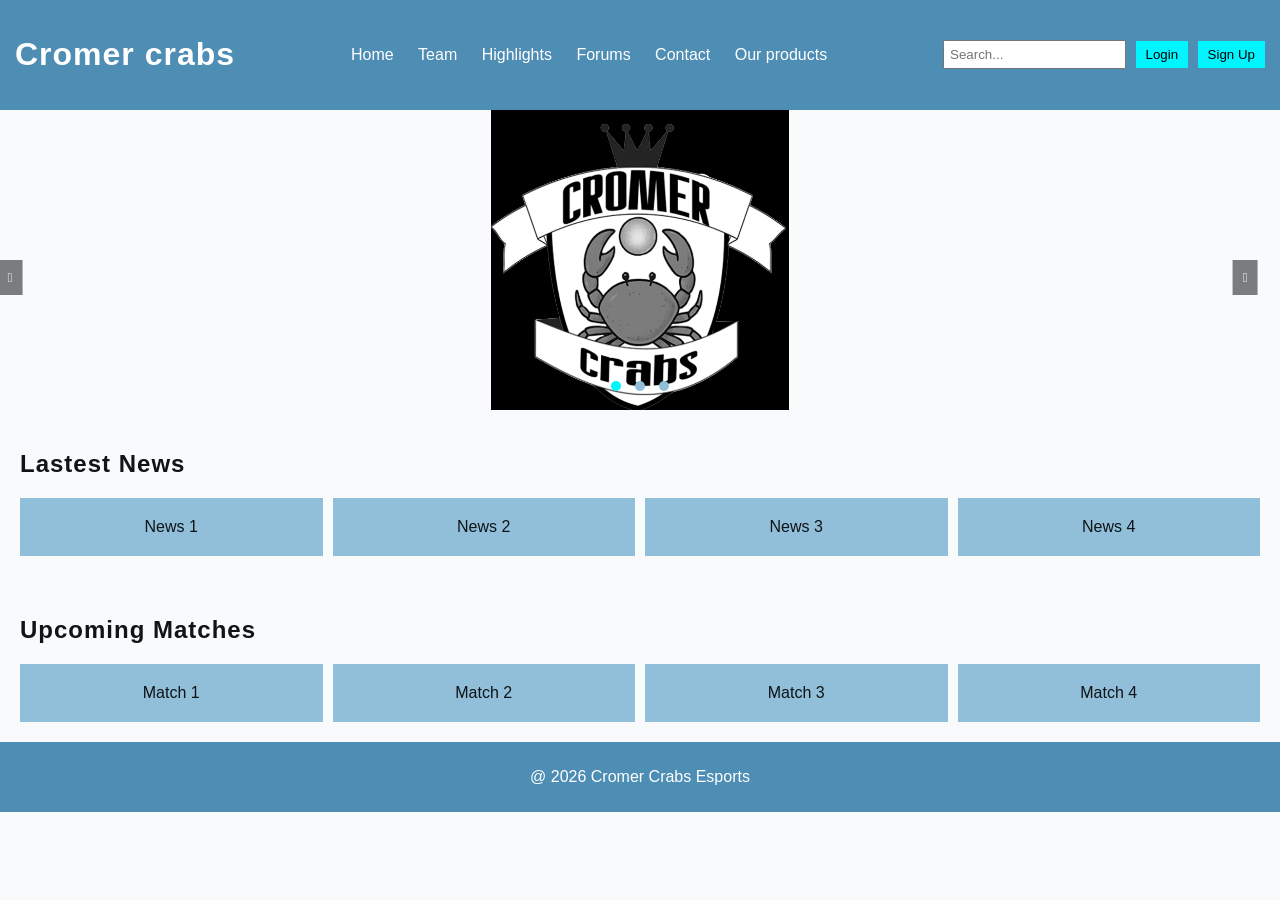
==== index.html @ f631992f "team 7" ====
<!DOCTYPE html>
<html lang="en">
<head>
    <meta charset="UTF-8">
    <meta name="viewport" content="width=device-width, initial-scale=1.0">
    <title>home page</title>
    <link rel="stylesheet" href="style.css">
</head>
<body>
    
    <header>
    <h1 class="logo">Cromer crabs</h1>

    <nav>
        <a href="index.html">Home</a>
        <a href="team.html">Team</a>
        <a href="Highlight.html">Highlights</a>
        <a href="forums.html">Forums</a>
        <a href="">Contact</a>
        <a href="our products.html">Our products</a>
    </nav>

    <div class="actions">
        <input type="text" placeholder="Search...">
        <button class>Login</button>
        <button>Sign Up</button>
    </div>
    </header>

    <section class="hero">
      <div class="slides">

        <div class="slide active"><img src="assets/carsouel 1.png" alt="Cromer Crabs Logo"></div>
        <div class="slide">Featured Player 2</div>
        <div class="slide">Featured Player 3</div>

      </div>

      <button class="prev">&#100094;</button>
      <button class="next">&#100095;</button>

      <div class="carousel-nav">
        <span class="dot active"></span>
        <span class="dot"></span>
        <span class="dot"></span>
      </div>
    </section>


    <section class="section">
        <h2>Lastest News</h2>
        <div class="grid">
            <div class="card">News 1</div>
            <div class="card">News 2</div>
            <div class="card">News 3</div>
            <div class="card">News 4</div>
        </div>
    </section>


    <section class="section">
        <h2>Upcoming Matches</h2>
        <div class="grid">
            <div class="card">Match 1</div>
            <div class="card">Match 2</div>
            <div class="card">Match 3</div>
            <div class="card">Match 4</div>
        </div>
    </section>

    <footer>
        <p>@ 2026 Cromer Crabs Esports</p>
    </footer>

    <script src="script.js"></script>
</body>
</html>
---- style.css ----
:root {
    --text: #0f1417;
    --background: #f8fafb;
    --primary: #4e8db4;
    --secondary: #91bfda;
    --accent: #00f5ff;
}

body {
    margin: 0;
    font-family: 'Roboto', sans-serif;
    background: var(--background);
    color: var(--text);
}

h1,h2 {
    font-family: 'Bebas Neue', sans-serif;
    letter-spacing: 1px;
}

header {
    display: flex;
    justify-content: space-between;
    align-items: center;
    padding: 15px;
    background: var(--primary);
    color: white;
}

nav a {
    margin: 0 10px;
    text-decoration: none;
    color: white;
}

nav a:hover {
    color: var(--accent);
}

.actions input {
    padding: 5px;
}

.actions button {
    margin-left: 5px;
    background: var(--accent);
    border: none;
    padding: 6px 10px;
    cursor: pointer;
}

.button:hover {
    background: white;
}

.hero {
    position: relative;
    height: 300px;
    overflow: hidden;
}

.slide {
    display: none;
    height: 300px;
    position: relative;
}

.slide img {
    width: 100%;
    height: 100%;
    object-fit: contain;
}

.slide.active {
    display: block;
}

.prev, .next {
    position: absolute;
    top: 50%;
    transform: translate(-50%);
    background: rgba(0, 0, 0, 0.5);
    color: white;
    border: none;
    padding: 10px;
    cursor: pointer;
}

.prev { left: 10px; }
.next { right: 10px; }

.carousel-nav {
    position: absolute;
    bottom: 10px;
    width: 100%;
    text-align: center;
}

.dot {
    height: 10px;
    width: 10px;
    background: var(--secondary);
    display: inline-block;
    margin: 5px;
    border-radius: 50%;
    cursor: pointer;
}

.dot.active {
    background: var(--accent);
}

.section {
    padding: 20px;
}

.team-section {
    padding: 30px;
    text-align: center;
}

.team-container {
    padding: 40px;
    text-align: center;
}

.team-grid {
    display: grid;
    grid-template-columns: repeat(2, 1fr);
    gap: 20px;
    max-width: 800px;
    margin: auto;
}
.player-card {
    background: white;
    border-radius: 10px;
    overflow: hidden;
    box-shadow: 0 4px 10px rgba(0, 0, 0, 0.1);
}

.player-card img {
    width: 100%;
    height: 500px;
    object-fit: cover;
    border-radius: 10px;
    display: block;
}

.player-card img:hover {
    transform: scale(1.05);
    transform: 0.3s;
}

.player-card p {
    margin-top: 10px;
    font-weight: bold;
}

/*CENTER CARD (bottom middle) */
.center-card {
    grid-column: span 2;
    width: 300px;
    margin: auto;
}

.grid {
    display: grid;
    grid-template-columns: repeat(4, 1fr);
    gap: 10px;
}

.card {
    background-color: var(--secondary);
    padding: 20px;
    text-align: center;
}

footer {
    background: var(--primary);
    color: white;
    text-align: center;
    padding: 10px;
}
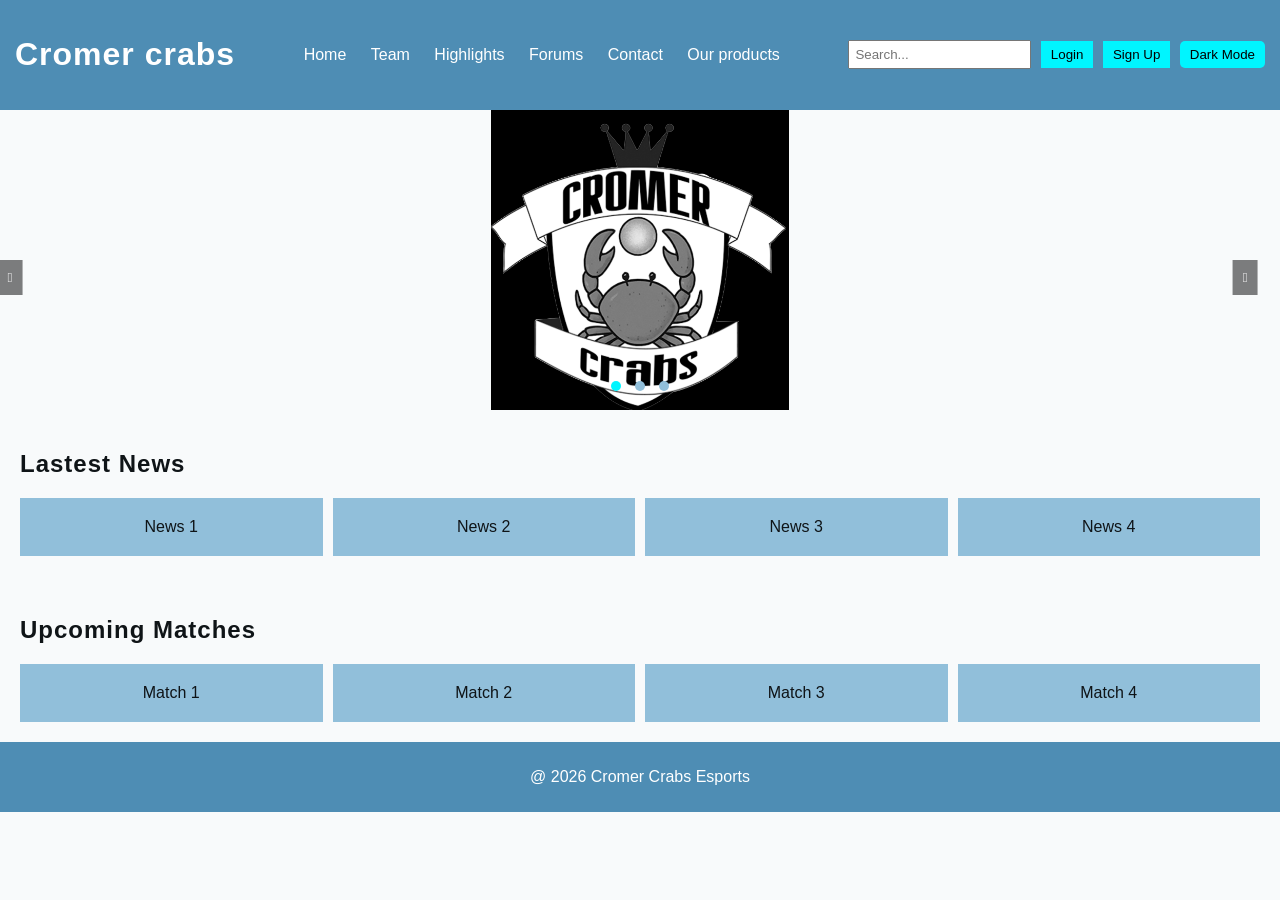
==== commit 85fc1a4a: "team 10" ====
--- a/index.html
+++ b/index.html
@@ -17,13 +17,14 @@
         <a href="Highlight.html">Highlights</a>
         <a href="forums.html">Forums</a>
         <a href="">Contact</a>
-        <a href="our products.html">Our products</a>
+        <a href="ourproducts.html">Our products</a>
     </nav>
 
     <div class="actions">
         <input type="text" placeholder="Search...">
         <button class>Login</button>
         <button>Sign Up</button>
+        <button id="theme-toggle" class="theme-toggle">Toggle Theme</button>
     </div>
     </header>
 
--- a/style.css
+++ b/style.css
@@ -6,6 +6,14 @@
     --accent: #00f5ff;
 }
 
+body.dark-theme {
+    --text: #f8fafc;
+    --background: #0f172a;
+    --primary: #1e293b;
+    --secondary: #334155;
+    --accent: #38bdf8;
+}
+
 body {
     margin: 0;
     font-family: 'Roboto', sans-serif;
@@ -88,6 +96,15 @@
 
 .prev { left: 10px; }
 .next { right: 10px; }
+
+.theme-toggle {
+    background: var(--accent);
+    margin-left: 10px;
+    border-radius: 5px;
+    border: none;
+    padding: 6px 10px;
+    cursor: pointer;
+}
 
 .carousel-nav {
     position: absolute;
@@ -132,10 +149,10 @@
     margin: auto;
 }
 .player-card {
-    background: white;
+    background: var(--secondary);
     border-radius: 10px;
     overflow: hidden;
-    box-shadow: 0 4px 10px rgba(0, 0, 0, 0.1);
+    box-shadow: 0 4px 10px rgba(0, 0, 0, 0.15);
 }
 
 .player-card img {
@@ -180,4 +197,186 @@
     color: white;
     text-align: center;
     padding: 10px;
+}
+
+.page-title {
+    padding: 20px;
+    text-align: center;
+}
+
+.highlight-section {
+   padding: 40px 60px;
+}
+
+.highlight-container {
+    display: flex;
+    align-items: center;
+    justify-content: space-between;
+    max-width: 1100px;
+    margin: auto;
+}
+
+.highlight-grid {
+    display: grid;
+    grid-template-columns: repeat(2, 1fr);
+    gap: 30px;
+    max-width: 900px;
+    width: 100%;
+}
+
+.highlight-card {
+    background: var(--secondary);
+    border-radius: 10px;
+    overflow: hidden;
+    text-align: center;
+}
+
+.highlight-card.large img {
+    height: 200px;
+}
+
+.highlight-card img {
+    width: 100%;
+    height: 150px;
+    object-fit: cover;
+    display: block;
+}
+
+.highlight-card p {
+    padding: 10px;
+}
+
+.arrow {
+    background: #a000a0;
+    color: white;
+    border: none;
+    font-size: 20px;
+    padding: 10px;
+    cursor: pointer;
+    margin: 0 10px;
+}
+
+.arrow:hover {
+    background: var(--accent);
+}
+
+.page-title {
+    text-align: center;
+    padding: 20px;
+}
+
+.forum-container {
+    max-width: 800px;
+    margin: 30px auto;
+    padding: 20px;
+    background: #f0f0f0;
+    border-radius: 8px;
+}
+
+.forum-group {
+    margin-bottom: 20px;
+} 
+
+.forum-group h3 {
+    background: var(--primary);
+    padding: 10px;
+    margin: 0;
+    border-radius: 5px 5px 0 0;
+}
+
+.forum-item {
+    background: white;
+    padding: 12px;
+    border-bottom: 1px solid #ddd;
+    cursor: pointer;
+}
+
+.forum-item:last-child {
+    border-bottom: none;
+}
+
+.forum-item:hover {
+    background: #e6f7ff;
+}
+
+.bio-page {
+    background: #0b0f14;
+    color: #e6f1ff;
+}
+
+.bio-title {
+    text-align: center;
+    font-size: 2.5rem;
+    color: var(--accent);
+}
+
+.bio-container {
+    max-width: 1000px;
+    margin: auto;
+    padding: 40px;
+}
+
+.bio-content {
+    display: flex;
+    gap: 50px;
+    align-items: flex-start;
+}
+
+.bio-image img{
+    width: 260px;
+    height: auto;
+    box-shadow: 0 0 20px var(--accent);
+    border-radius: 12px;
+    transition: 0.3s;
+}
+
+.bio-image img:hover {
+    transform: scale(1.05);
+}
+
+.bio-details {
+    max-width: 400px;
+    text-align: left;
+}
+
+.bio-details h3 {
+    font-size: 1.8rem;
+    margin-bottom: 10px;
+}
+
+.bio-details h4 {
+    margin-top: 15px;
+    color: var(--accent);
+}
+
+.stat {
+    margin: 10px 0;
+}
+
+.bar {
+    width: 100%;
+    height: 10px;
+    background: #1c2a35;
+    border-radius: 10px;
+    overflow: hidden;
+}
+
+.fill{
+    height: 100%;
+    background: linear-gradient(90deg, #00f5ff, #4e8db4);
+    border-radius: 10px;
+}
+
+.bio-details ul {
+    padding-left: 20px;
+}
+
+.player-card {
+    text-decoration: none;
+    color: black;
+}
+
+.player-card:hover {
+    transform: scale(1.05);
+    transition: 0.3s;
 }
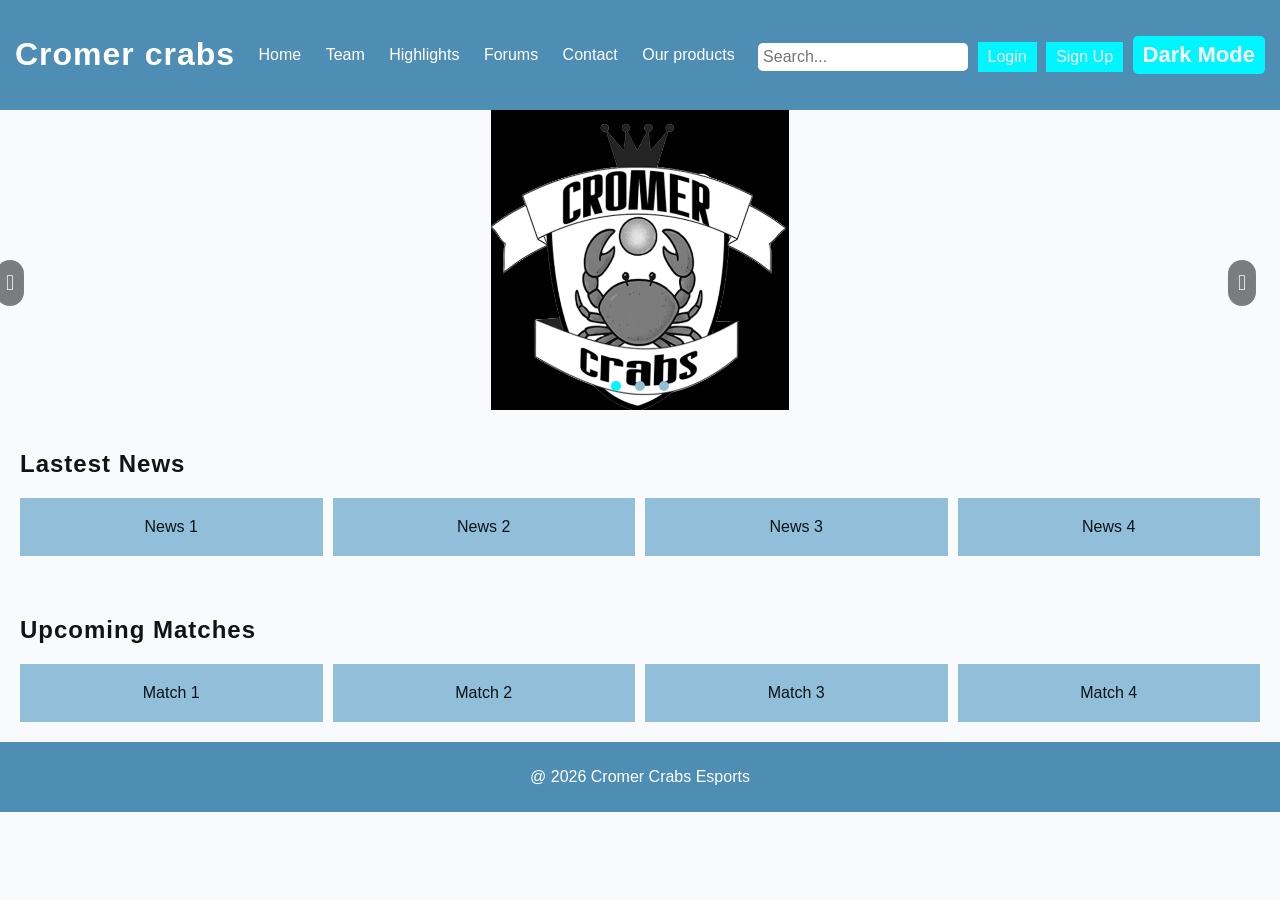
==== commit ff4aa907: "team 12" ====
--- a/index.html
+++ b/index.html
@@ -16,14 +16,14 @@
         <a href="team.html">Team</a>
         <a href="Highlight.html">Highlights</a>
         <a href="forums.html">Forums</a>
-        <a href="">Contact</a>
+        <a href="contact.html">Contact</a>
         <a href="ourproducts.html">Our products</a>
     </nav>
 
     <div class="actions">
         <input type="text" placeholder="Search...">
-        <button class>Login</button>
-        <button>Sign Up</button>
+        <a href="login.html">Login</a>
+        <a href="signup.html">Sign Up</a>
         <button id="theme-toggle" class="theme-toggle">Toggle Theme</button>
     </div>
     </header>
--- a/style.css
+++ b/style.css
@@ -49,12 +49,16 @@
     padding: 5px;
 }
 
-.actions button {
+.actions button,
+.actions a {
     margin-left: 5px;
     background: var(--accent);
     border: none;
     padding: 6px 10px;
     cursor: pointer;
+    text-decoration: none;
+    color: inherit;
+    display: inline-block;
 }
 
 .button:hover {
@@ -265,29 +269,32 @@
     padding: 20px;
 }
 
-.forum-container {
+.forums-container, .forum-container {
     max-width: 800px;
     margin: 30px auto;
     padding: 20px;
-    background: #f0f0f0;
+    background: var(--secondary);
     border-radius: 8px;
+    color: var(--text);
 }
 
 .forum-group {
     margin-bottom: 20px;
-} 
+}
 
 .forum-group h3 {
     background: var(--primary);
+    color: white;
     padding: 10px;
     margin: 0;
     border-radius: 5px 5px 0 0;
 }
 
 .forum-item {
-    background: white;
+    background: var(--background);
+    color: var(--text);
     padding: 12px;
-    border-bottom: 1px solid #ddd;
+    border-bottom: 1px solid rgba(255,255,255,0.15);
     cursor: pointer;
 }
 
@@ -296,7 +303,7 @@
 }
 
 .forum-item:hover {
-    background: #e6f7ff;
+    background: rgba(255,255,255,0.08);
 }
 
 .bio-page {
@@ -379,4 +386,461 @@
 .player-card:hover {
     transform: scale(1.05);
     transition: 0.3s;
-}+}
+
+.contact-section {
+    padding: 40px;
+    text-align: center;
+}
+
+.contact-container h2 {
+    margin-bottom: 30px;
+}
+
+.contact-container {
+    display: flex;
+    justify-content: center;
+    gap: 50px;
+    background: var(--secondary);
+    padding: 30px;
+    border-radius: 15px;
+    max-width: 900px;
+    margin: auto;
+}
+
+.contact-form {
+    flex: 1;
+    text-align: left;
+}
+
+.contact-form h3 {
+    margin-bottom: 15px;
+    color: var(--text);
+}
+
+.contact-form label {
+    display: block;
+    margin-top: 10px;
+    font-size: 14px;
+    color: var(--text);
+}
+
+.contact-form input,
+.contact-form textarea {
+    width: 100%;
+    padding: 8px;
+    margin-top: 5px;
+    border: 1px solid rgba(255,255,255,0.12);
+    border-radius: 5px;
+    background: var(--background);
+    color: var(--text);
+}
+
+.submit-btn {
+    margin-top: 15px;
+    width: 100%;
+    padding: 10px;
+    background: var(--accent);
+    color: var(--text);
+    border: none;
+    border-radius: 20px;
+    cursor: pointer;
+    font-weight: bold;
+    transition: 0.3s;
+}
+
+.submit-btn:hover {
+    opacity: 0.8;
+}
+
+.team-info {
+    flex: 1;
+    text-align: left;
+    color: var(--text);
+}
+
+.team-info h3 {
+    margin-bottom: 15px;
+    color: var(--text);
+} 
+
+.team-info p {
+    margin: 10px 0;
+}
+
+.product-page {
+    padding: 40px;
+}
+
+.product-page h2 {
+    font-size: 40px;
+    margin-bottom: 30px;
+}
+
+.product-category {
+    margin-bottom: 50px;
+}
+
+.category-header {
+    display: flex;
+    justify-content: space-between;
+    align-items: center;
+    margin-bottom: 20px;
+}
+
+.category-header h3 {
+    color: var(--text);
+    font-size: 24px;
+}
+
+.category-header a {
+    text-decoration: none;
+    color: var(--accent);
+    font-weight: bold;
+}
+
+.product-grid {
+    display: grid;
+    grid-template-columns: repeat(3, 1fr);
+    gap: 40px;
+}
+
+.product-card {
+    text-align: center;
+}
+
+.product-card img {
+    width: 100%;
+    max-width: 250px;
+    height: 250px;
+    object-fit: cover;
+    background: white;
+    border-radius: 10px;
+    transition: 0.3s;
+}
+
+.product-card img:hover {
+    transform: scale(1.05);
+}
+
+.product-card p {
+    margin-top: 10px;
+    font-size: 20px;
+    font-weight: bold;
+}
+
+.subscribe-box {
+    margin-top: 15px;
+}
+
+.subscribe-box input {
+    padding: 8px;
+    width: 250px;
+    border: 1px solid rgba(255,255,255,0.12);
+    border-radius: 5px;
+    background: var(--background);
+    color: var(--text);
+}
+
+.subscribe-box button {
+    padding: 8px 15px;
+    background: var(--accent);
+    color: var(--text);
+    border: none;
+    border-radius: 5px;
+    cursor: pointer;
+    margin-left: 5px;
+    font-weight: bold;
+    transition: 0.3s;
+}
+
+.subscribe-box button:hover {
+    opacity: 0.8;
+}
+
+.signup-container {
+    max-width: 800px;
+    height: 700px;
+    margin: auto;
+    background: var(--secondary);
+    display: flex;
+    justify-content: center;
+    border-radius: 40px;
+    align-items: center;
+}
+
+.signup-box {
+    width: 420px;
+    padding: 40px;
+    background: black;
+    border-radius: 20px;
+}
+.signup-box h1 {
+    color: white;
+}
+
+.login-container {
+    max-width: 800px;
+    height: 700px;
+    margin: auto;
+    background: var(--secondary);
+    display: flex;
+    justify-content: center;
+    border-radius: 40px;
+    align-items: center;
+}
+
+.login-box {
+    width: 420px;
+    padding: 40px;
+    background: black;
+    border-radius: 20px;
+}
+
+.login-box h1 {
+    color: white;
+}
+
+.title-box {
+    background-color: white;
+    text-align: center;
+    padding: 20px;
+    margin-bottom: 40px;
+}
+
+.title-box h1 {
+    font-size: 50px;
+    color: var(--accent);
+}
+
+form {
+    display: flex;
+    flex-direction: column;
+    gap: 15px;
+}
+
+label {
+    font-size: 18px;
+    font-weight: bold;
+    color: white;
+    margin-bottom: 5px;
+}
+
+input {
+    padding: 15px;
+    border: none;
+    border-radius: 5px;
+    font-size: 16px;
+}
+
+button {
+    padding: 18px;
+    background: var(--accent);
+    border: none;
+    border-radius: 20px;
+    font-size: 22px;
+    font-weight: bold;
+    cursor: pointer;
+    transition: 0.3s;
+}
+
+button:hover {
+    background-color: #00d5ff;
+    color: white;
+
+    transform: scale(1.05);
+}
+
+/* Responsive Design */
+@media (max-width: 768px) {
+    header {
+        flex-direction: column;
+        padding: 10px;
+    }
+
+    nav {
+        margin: 10px 0;
+    }
+
+    nav a {
+        margin: 0 5px;
+        font-size: 14px;
+    }
+
+    .actions {
+        display: flex;
+        flex-wrap: wrap;
+        justify-content: center;
+        gap: 5px;
+    }
+
+    .actions input {
+        flex: 1;
+        min-width: 150px;
+    }
+
+    .hero {
+        height: 250px;
+    }
+
+    .slide {
+        height: 250px;
+    }
+
+    .prev, .next {
+        padding: 8px;
+        font-size: 14px;
+    }
+
+    .team-grid {
+        grid-template-columns: 1fr;
+        gap: 15px;
+    }
+
+    .center-card {
+        grid-column: span 1;
+        width: 100%;
+    }
+
+    .grid {
+        grid-template-columns: repeat(2, 1fr);
+        gap: 8px;
+    }
+
+    .highlight-section {
+        padding: 20px 20px;
+    }
+
+    .highlight-container {
+        flex-direction: column;
+        gap: 20px;
+    }
+
+    .highlight-grid {
+        grid-template-columns: 1fr;
+        gap: 20px;
+    }
+
+    .bio-content {
+        flex-direction: column;
+        gap: 30px;
+        text-align: center;
+    }
+
+    .bio-details {
+        max-width: 100%;
+    }
+
+    .contact-container {
+        flex-direction: column;
+        gap: 30px;
+        padding: 20px;
+    }
+
+    .product-grid {
+        grid-template-columns: repeat(2, 1fr);
+        gap: 20px;
+    }
+
+    .signup-container, .login-container {
+        height: auto;
+        padding: 20px;
+        border-radius: 20px;
+    }
+
+    .signup-box, .login-box {
+        width: 100%;
+        padding: 20px;
+        border-radius: 10px;
+    }
+
+    .title-box h1 {
+        font-size: 30px;
+    }
+
+    form {
+        gap: 10px;
+    }
+
+    input {
+        padding: 12px;
+        font-size: 14px;
+    }
+
+    button {
+        padding: 15px;
+        font-size: 18px;
+    }
+}
+
+@media (max-width: 480px) {
+    header {
+        padding: 8px;
+    }
+
+    .logo {
+        font-size: 20px;
+    }
+
+    nav a {
+        margin: 0 3px;
+        font-size: 12px;
+    }
+
+    .actions {
+        flex-direction: column;
+        align-items: center;
+    }
+
+    .actions input {
+        width: 100%;
+        max-width: 200px;
+    }
+
+    .hero {
+        height: 200px;
+    }
+
+    .slide {
+        height: 200px;
+    }
+
+    .prev, .next {
+        padding: 6px;
+        font-size: 12px;
+    }
+
+    .grid {
+        grid-template-columns: 1fr;
+    }
+
+    .highlight-section {
+        padding: 15px 10px;
+    }
+
+    .product-grid {
+        grid-template-columns: 1fr;
+    }
+
+    .subscribe-box input {
+        width: 200px;
+    }
+
+    .bio-image img {
+        width: 200px;
+    }
+
+    .title-box h1 {
+        font-size: 24px;
+    }
+
+    input {
+        padding: 10px;
+        font-size: 14px;
+    }
+
+    button {
+        padding: 12px;
+        font-size: 16px;
+    }
+}
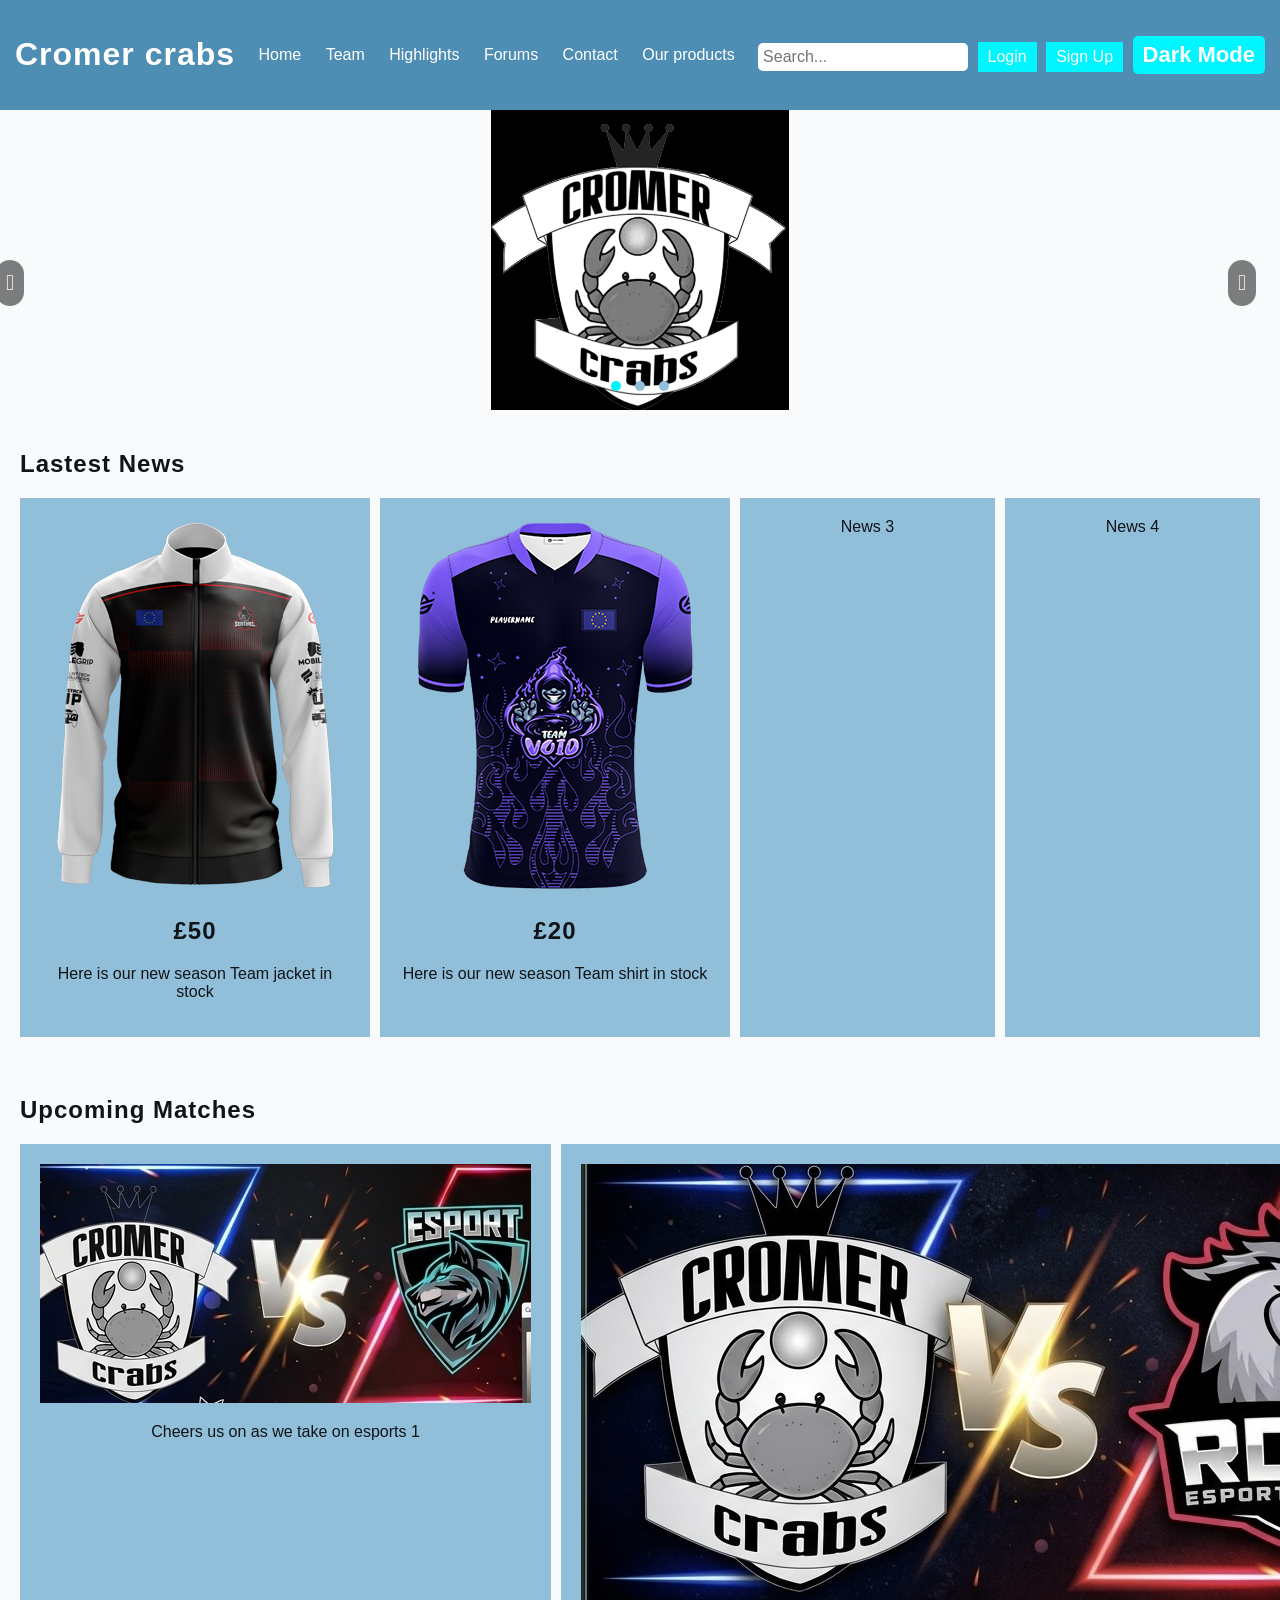
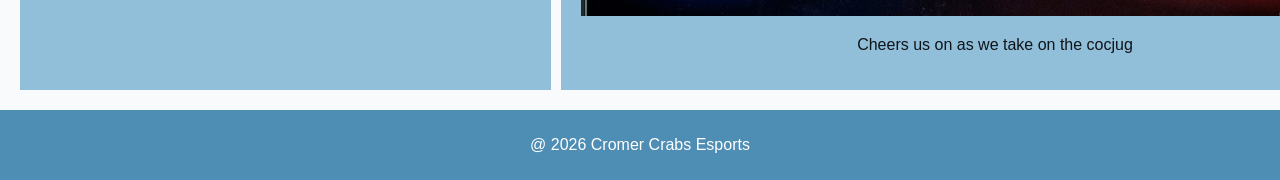
==== commit 376dff45: "team 13" ====
--- a/index.html
+++ b/index.html
@@ -32,8 +32,8 @@
       <div class="slides">
 
         <div class="slide active"><img src="assets/carsouel 1.png" alt="Cromer Crabs Logo"></div>
-        <div class="slide">Featured Player 2</div>
-        <div class="slide">Featured Player 3</div>
+        <div class="slide"><img src="assets/Gentle_Mates_marteen.png" alt="Marteen"></div>
+        <div class="slide"><img src="assets/vs team 1.jpg" alt="cromer vs esport 1"></div>
 
       </div>
 
@@ -51,8 +51,8 @@
     <section class="section">
         <h2>Lastest News</h2>
         <div class="grid">
-            <div class="card">News 1</div>
-            <div class="card">News 2</div>
+            <div class="card"><img src="assets/Sentinel_Jacket-Front_Store.png" alt="jacket"><h2>£50</h2><p>Here is our new season Team jacket in stock</p></div>
+            <div class="card"><img src="assets/team_void_Jersey_Front.png" alt="Shirt"><h2>£20</h2><p>Here is our new season Team shirt in stock</p></div>
             <div class="card">News 3</div>
             <div class="card">News 4</div>
         </div>
@@ -62,8 +62,8 @@
     <section class="section">
         <h2>Upcoming Matches</h2>
         <div class="grid">
-            <div class="card">Match 1</div>
-            <div class="card">Match 2</div>
+            <div class="card"><img src="assets/vs team 1.jpg" alt="vs team 1"><p>Cheers us on as we take on esports 1</p></div>
+            <div class="card"><img src="assets/vs team 2.jpg" alt="vs team 2"><p>Cheers us on as we take on the cocjug</p></div>
             <div class="card">Match 3</div>
             <div class="card">Match 4</div>
         </div>
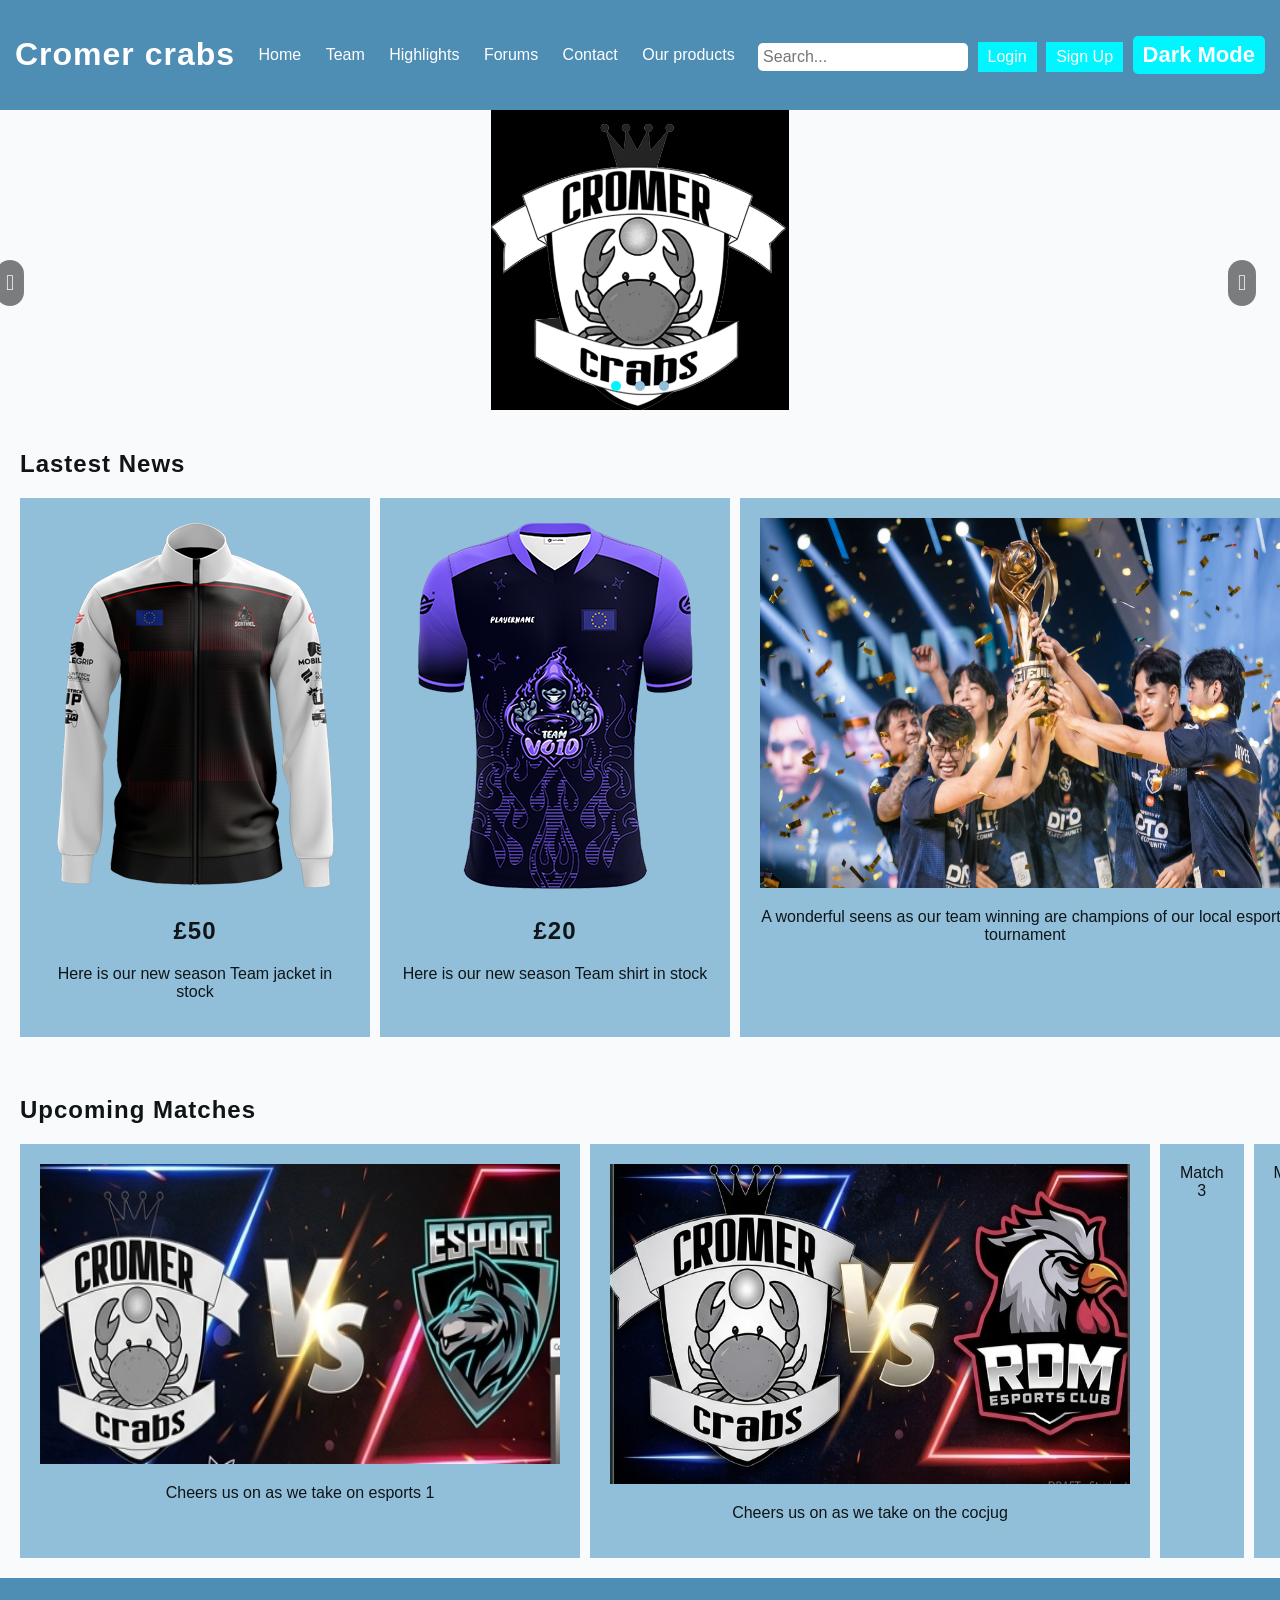
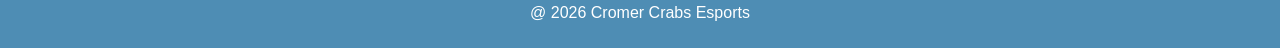
==== commit 3ed9c158: "team 14" ====
--- a/index.html
+++ b/index.html
@@ -53,7 +53,7 @@
         <div class="grid">
             <div class="card"><img src="assets/Sentinel_Jacket-Front_Store.png" alt="jacket"><h2>£50</h2><p>Here is our new season Team jacket in stock</p></div>
             <div class="card"><img src="assets/team_void_Jersey_Front.png" alt="Shirt"><h2>£20</h2><p>Here is our new season Team shirt in stock</p></div>
-            <div class="card">News 3</div>
+            <div class="card"><img src="assets/team win 2.jpg" width="530" height="370" ><p>A wonderful seens as our team winning are champions of our local esports tournament</p></div>
             <div class="card">News 4</div>
         </div>
     </section>
@@ -62,8 +62,8 @@
     <section class="section">
         <h2>Upcoming Matches</h2>
         <div class="grid">
-            <div class="card"><img src="assets/vs team 1.jpg" alt="vs team 1"><p>Cheers us on as we take on esports 1</p></div>
-            <div class="card"><img src="assets/vs team 2.jpg" alt="vs team 2"><p>Cheers us on as we take on the cocjug</p></div>
+            <div class="card"><img src="assets/vs team 1.jpg" width="520" height="300" alt="vs team 1"><p>Cheers us on as we take on esports 1</p></div>
+            <div class="card"><img src="assets/vs team 2.jpg" width="520" height="320" alt="vs team 2"><p>Cheers us on as we take on the cocjug</p></div>
             <div class="card">Match 3</div>
             <div class="card">Match 4</div>
         </div>
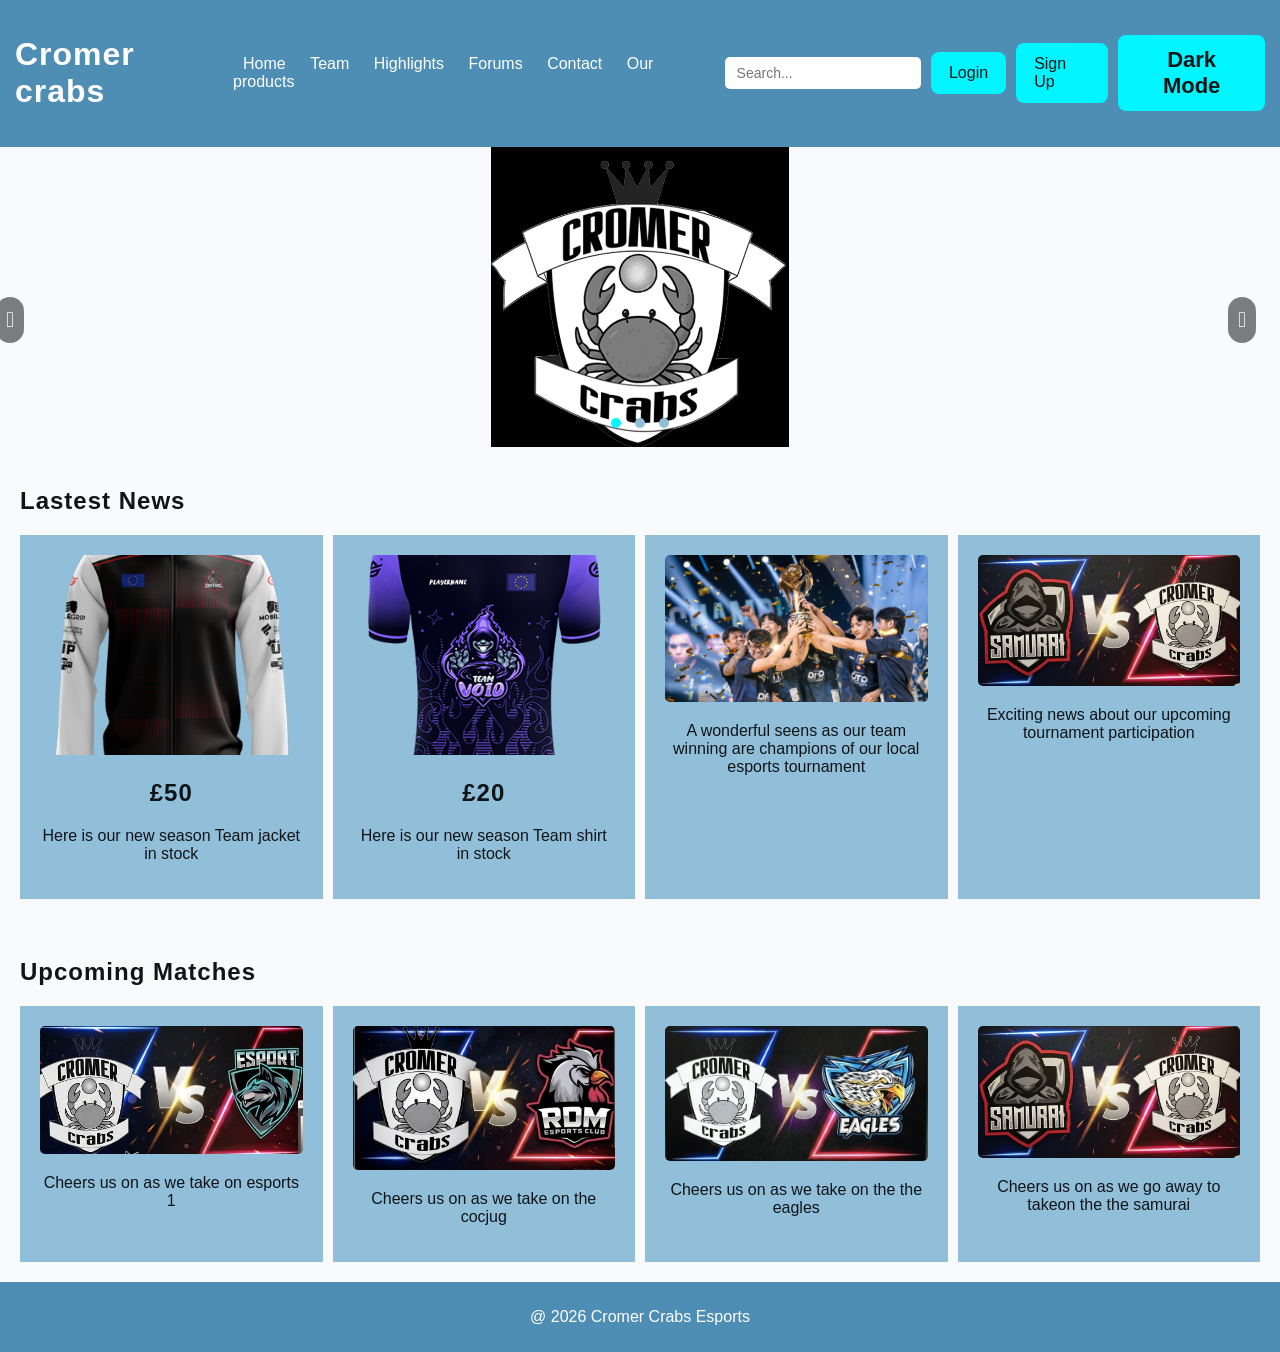
==== commit 6dcb2bea: "team 15" ====
--- a/index.html
+++ b/index.html
@@ -53,8 +53,8 @@
         <div class="grid">
             <div class="card"><img src="assets/Sentinel_Jacket-Front_Store.png" alt="jacket"><h2>£50</h2><p>Here is our new season Team jacket in stock</p></div>
             <div class="card"><img src="assets/team_void_Jersey_Front.png" alt="Shirt"><h2>£20</h2><p>Here is our new season Team shirt in stock</p></div>
-            <div class="card"><img src="assets/team win 2.jpg" width="530" height="370" ><p>A wonderful seens as our team winning are champions of our local esports tournament</p></div>
-            <div class="card">News 4</div>
+            <div class="card"><img src="assets/team win 2.jpg" alt="team win"><p>A wonderful seens as our team winning are champions of our local esports tournament</p></div>
+            <div class="card"><img src="assets/vs team 4.jpeg" alt="vs team 4"><p>Exciting news about our upcoming tournament participation</p></div>
         </div>
     </section>
 
@@ -62,10 +62,10 @@
     <section class="section">
         <h2>Upcoming Matches</h2>
         <div class="grid">
-            <div class="card"><img src="assets/vs team 1.jpg" width="520" height="300" alt="vs team 1"><p>Cheers us on as we take on esports 1</p></div>
-            <div class="card"><img src="assets/vs team 2.jpg" width="520" height="320" alt="vs team 2"><p>Cheers us on as we take on the cocjug</p></div>
-            <div class="card">Match 3</div>
-            <div class="card">Match 4</div>
+            <div class="card"><img src="assets/vs team 1.jpg" alt="vs team 1"><p>Cheers us on as we take on esports 1</p></div>
+            <div class="card"><img src="assets/vs team 2.jpg" alt="vs team 2"><p>Cheers us on as we take on the cocjug</p></div>
+            <div class="card"><img src="assets/vs team 3.jpeg" alt="vs team 3"><p>Cheers us on as we take on the the eagles</p></div>
+            <div class="card"><img src="assets/vs team 4.jpeg" alt="vs team 4"><p>Cheers us on as we go away to takeon the the samurai</p></div>
         </div>
     </section>
 
--- a/style.css
+++ b/style.css
@@ -186,7 +186,7 @@
 
 .grid {
     display: grid;
-    grid-template-columns: repeat(4, 1fr);
+    grid-template-columns: repeat(auto-fit, minmax(250px, 1fr));
     gap: 10px;
 }
 
@@ -196,6 +196,14 @@
     text-align: center;
 }
 
+.card img {
+    width: 100%;
+    height: auto;
+    max-height: 200px;
+    object-fit: cover;
+    border-radius: 5px;
+}
+
 footer {
     background: var(--primary);
     color: white;
@@ -206,6 +214,145 @@
 .page-title {
     padding: 20px;
     text-align: center;
+}
+
+.cart-link {
+    background: #ffffff;
+    color: var(--text);
+    border-radius: 4px;
+    padding: 6px 10px;
+    text-decoration: none;
+    border: 1px solid rgba(255,255,255,0.3);
+}
+
+.cart-page {
+    padding: 30px 20px;
+    max-width: 1200px;
+    margin: 0 auto;
+}
+
+.cart-intro {
+    text-align: center;
+    margin-bottom: 30px;
+}
+
+.cart-intro p {
+    max-width: 700px;
+    margin: 0 auto;
+    color: #334155;
+}
+
+.cart-container {
+    display: grid;
+    gap: 30px;
+    grid-template-columns: 2fr 1fr;
+    align-items: start;
+}
+
+.cart-table {
+    width: 100%;
+    border-collapse: collapse;
+    background: white;
+    box-shadow: 0 10px 25px rgba(15, 23, 42, 0.08);
+}
+
+.cart-table th,
+.cart-table td {
+    padding: 16px;
+    border-bottom: 1px solid #e2e8f0;
+    text-align: left;
+}
+
+.cart-table th {
+    background: #f1f5f9;
+    text-transform: uppercase;
+    letter-spacing: 0.05em;
+    font-size: 0.9rem;
+}
+
+.cart-table tbody tr:last-child td {
+    border-bottom: none;
+}
+
+.order-summary {
+    background: white;
+    padding: 24px;
+    border-radius: 16px;
+    box-shadow: 0 10px 25px rgba(15, 23, 42, 0.08);
+}
+
+.order-summary h3 {
+    margin-top: 0;
+    margin-bottom: 20px;
+}
+
+.summary-row,
+.summary-total {
+    display: flex;
+    justify-content: space-between;
+    margin-bottom: 14px;
+}
+
+.summary-total {
+    font-weight: 700;
+    font-size: 1.05rem;
+    margin-top: 20px;
+}
+
+.cart-actions {
+    display: flex;
+    gap: 10px;
+    flex-wrap: wrap;
+    margin-top: 24px;
+}
+
+body.dark-theme .cart-table,
+body.dark-theme .order-summary {
+    background: #ffffff;
+}
+
+body.dark-theme .cart-table th,
+body.dark-theme .cart-table td,
+body.dark-theme .order-summary,
+body.dark-theme .order-summary h3,
+body.dark-theme .summary-row span,
+body.dark-theme .summary-total span,
+body.dark-theme .cart-intro p {
+    color: #0f1417;
+}
+
+.btn,
+.checkout-btn,
+.actions button,
+.actions a {
+    display: inline-block;
+    background: var(--accent);
+    color: var(--text);
+    border: none;
+    border-radius: 8px;
+    padding: 12px 18px;
+    text-decoration: none;
+    cursor: pointer;
+    transition: transform 0.2s ease, background 0.2s ease;
+}
+
+.btn:hover,
+.checkout-btn:hover,
+.actions button:hover,
+.actions a:hover {
+    transform: translateY(-1px);
+    background: #0ea5e9;
+}
+
+.checkout-btn {
+    flex: 1 1 auto;
+    min-width: 160px;
+}
+
+@media (max-width: 900px) {
+    .cart-container {
+        grid-template-columns: 1fr;
+    }
 }
 
 .highlight-section {
@@ -499,10 +646,11 @@
     font-weight: bold;
 }
 
-.product-grid {
-    display: grid;
-    grid-template-columns: repeat(3, 1fr);
+.products-grid {
+    display: flex;
+    flex-wrap: nowrap;
     gap: 40px;
+    overflow-x: auto;
 }
 
 .product-card {
@@ -511,8 +659,8 @@
 
 .product-card img {
     width: 100%;
-    max-width: 250px;
-    height: 250px;
+    max-width: 350px;
+    height: 350px;
     object-fit: cover;
     background: white;
     border-radius: 10px;
@@ -737,9 +885,19 @@
         padding: 20px;
     }
 
-    .product-grid {
+    .products-grid {
+        display: grid;
         grid-template-columns: repeat(2, 1fr);
         gap: 20px;
+    }
+
+    .product-card img {
+        max-width: 300px;
+        height: 300px;
+    }
+
+    .player-card img {
+        height: 300px;
     }
 
     .signup-container, .login-container {
@@ -818,8 +976,19 @@
         padding: 15px 10px;
     }
 
-    .product-grid {
+    .products-grid {
+        display: grid;
         grid-template-columns: 1fr;
+        gap: 20px;
+    }
+
+    .product-card img {
+        max-width: 250px;
+        height: 250px;
+    }
+
+    .player-card img {
+        height: 250px;
     }
 
     .subscribe-box input {
@@ -844,3 +1013,121 @@
         font-size: 16px;
     }
 }
+
+/* Search Bar Styles */
+.actions {
+    position: relative;
+    display: flex;
+    align-items: center;
+    gap: 5px;
+}
+
+.actions input[type="text"] {
+    position: relative;
+    min-width: 150px;
+    padding: 8px 12px;
+    border: none;
+    border-radius: 5px;
+    font-size: 14px;
+    z-index: 100;
+}
+
+.search-results {
+    position: absolute;
+    top: 100%;
+    left: 0;
+    background: white;
+    color: #0f1417;
+    border: 1px solid #ddd;
+    border-top: none;
+    border-radius: 0 0 5px 5px;
+    width: 200px;
+    max-height: 300px;
+    overflow-y: auto;
+    display: none;
+    z-index: 101;
+    box-shadow: 0 4px 6px rgba(0, 0, 0, 0.1);
+}
+
+.search-result-item {
+    display: block;
+    padding: 12px;
+    text-decoration: none;
+    color: #0f1417;
+    border-bottom: 1px solid #f0f0f0;
+    transition: background-color 0.2s;
+    font-size: 14px;
+}
+
+.search-result-item:last-child {
+    border-bottom: none;
+}
+
+.search-result-item:hover {
+    background-color: #f5f5f5;
+    padding-left: 16px;
+}
+
+.search-no-results {
+    padding: 12px;
+    color: #999;
+    text-align: center;
+    font-size: 14px;
+}
+
+body.dark-theme .search-results {
+    background: #1e293b;
+    color: #f8fafc;
+    border-color: #334155;
+}
+
+body.dark-theme .search-result-item {
+    color: #f8fafc;
+    border-bottom-color: #334155;
+}
+
+body.dark-theme .search-result-item:hover {
+    background-color: #334155;
+}
+
+body.dark-theme .search-no-results {
+    color: #94a3b8;
+}
+
+/* Responsive Search */
+@media (max-width: 768px) {
+    .actions {
+        flex-wrap: wrap;
+        justify-content: center;
+        width: 100%;
+        gap: 8px;
+    }
+
+    .actions input[type="text"] {
+        min-width: 160px;
+        flex: 1;
+    }
+
+    .search-results {
+        width: 160px;
+    }
+}
+
+@media (max-width: 480px) {
+    .actions input[type="text"] {
+        min-width: 140px;
+        max-width: 140px;
+        padding: 6px 10px;
+        font-size: 13px;
+    }
+
+    .search-results {
+        width: 140px;
+        left: 0;
+    }
+
+    .search-result-item {
+        padding: 10px;
+        font-size: 13px;
+    }
+}
